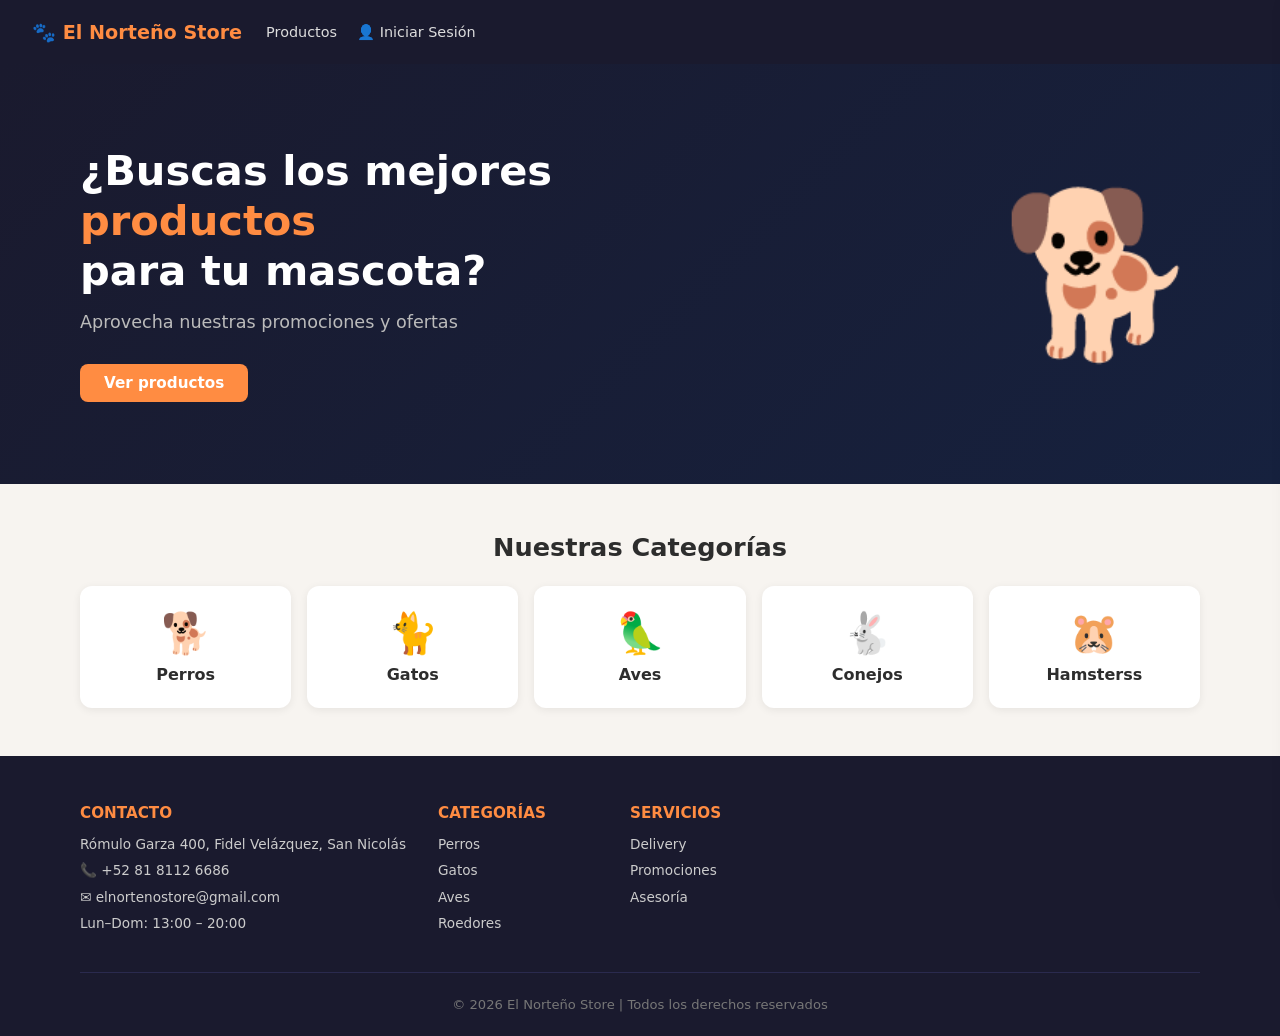
==== index.html @ cb621d35 "Inicio" ====
<!DOCTYPE html>
<html lang="es">
<head>
  <meta charset="UTF-8">
  <meta name="viewport" content="width=device-width, initial-scale=1.0">
  <title>El Norteño Store — Inicio</title>
  <link rel="stylesheet" href="css/estilos.css">
</head>
<body>

  <!-- ── Navbar ─────────────────────────────────────────── -->
  <header class="navbar">
    <a href="index.html" class="nav-logo">🐾 El Norteño Store</a>
    <nav>
      <a href="categorias.html">Productos</a>
      <a href="admin.html" data-solo-admin>Administrador</a>

      <!-- Sin sesión -->
      <a href="login.html"   data-solo-invitado>👤 Iniciar Sesión</a>

      <!-- Con sesión -->
      <span data-solo-sesion data-nombre-usuario class="nav-bienvenida"></span>
      <a href="#" data-solo-sesion id="btn-logout">Salir</a>
    </nav>

    <!-- Carrito (solo con sesión) -->
    <button class="btn-carrito-flotante" data-solo-sesion onclick="Carrito.toggle()">
      🛒 <span id="carrito-contador" class="carrito-badge">0</span>
    </button>
  </header>

  <!-- ── Hero ───────────────────────────────────────────── -->
  <section class="hero">
    <div class="hero-texto">
      <h1>¿Buscas los mejores<br><span>productos</span><br>para tu mascota?</h1>
      <p>Aprovecha nuestras promociones y ofertas</p>
      <a href="categorias.html" class="btn-primario">Ver productos</a>
    </div>
    <div class="hero-imagen">
      <div class="hero-emoji">🐕</div>
    </div>
  </section>

  <!-- ── Sección de categorías rápidas ─────────────────── -->
  <section class="categorias-rapidas">
    <h2>Nuestras Categorías</h2>
    <div class="cats-grid" id="cats-grid">
      <!-- Se llena con JS -->
    </div>
  </section>

  <!-- ── Footer ─────────────────────────────────────────── -->
  <footer class="footer">
    <div class="footer-col">
      <h3>Contacto</h3>
      <p>Rómulo Garza 400, Fidel Velázquez, San Nicolás</p>
      <p>📞 +52 81 8112 6686</p>
      <p>✉️ elnortenostore@gmail.com</p>
      <p>Lun–Dom: 13:00 – 20:00</p>
    </div>
    <div class="footer-col">
      <h3>Categorías</h3>
      <ul>
        <li><a href="catalogo.html?categoria=Perro">Perros</a></li>
        <li><a href="catalogo.html?categoria=Gato">Gatos</a></li>
        <li><a href="catalogo.html?categoria=Ave">Aves</a></li>
        <li><a href="catalogo.html?categoria=Hamsters">Roedores</a></li>
      </ul>
    </div>
    <div class="footer-col">
      <h3>Servicios</h3>
      <ul><li>Delivery</li><li>Promociones</li><li>Asesoría</li></ul>
    </div>
    <div class="footer-bottom">
      © 2026 El Norteño Store | Todos los derechos reservados
    </div>
  </footer>

  <!-- ── Modal carrito ──────────────────────────────────── -->
  <div id="carrito-overlay" onclick="Carrito.cerrar()"></div>
  <div id="carrito-modal">
    <div class="carrito-header">
      <h2>🛒 Tu Carrito</h2>
      <button onclick="Carrito.cerrar()">×</button>
    </div>
    <div id="carrito-contenido" class="carrito-contenido"></div>
    <div class="carrito-footer">
      <div class="carrito-desglose">
        <span>Subtotal:</span><span id="carrito-subtotal">$0.00 MXN</span>
      </div>
      <div class="carrito-desglose">
        <span>IVA (16%):</span><span id="carrito-iva">$0.00 MXN</span>
      </div>
      <div class="carrito-desglose carrito-total-row">
        <span>Total:</span><span id="carrito-total">$0.00 MXN</span>
      </div>
      <button id="carrito-btn-comprar" class="btn-primario btn-bloque" onclick="Carrito.finalizar()">
        Finalizar Compra
      </button>
    </div>
  </div>

  <script src="js/db.js"></script>
  <script src="js/auth.js"></script>
  <script src="js/carrito.js"></script>
  <script>
    DB.init();
    Auth.aplicarNavbar();
    Carrito.init();

    // Logout
    document.getElementById('btn-logout')?.addEventListener('click', e => {
      e.preventDefault();
      Auth.logout();
      window.location.reload();
    });

    // Emojis por categoría
    const EMOJIS = { Perro: '🐕', Gato: '🐈', Ave: '🦜', Conejo: '🐇', Hamsters: '🐹' };

    // Llenar grid de categorías
    const cats = DB.getCategorias();
    const grid  = document.getElementById('cats-grid');
    grid.innerHTML = cats.map(c => `
      <a href="catalogo.html?categoria=${encodeURIComponent(c.nombre)}" class="cat-card">
        <span class="cat-emoji">${EMOJIS[c.nombre] || '🐾'}</span>
        <span>${c.nombre}s</span>
      </a>
    `).join('');
  </script>
</body>
</html>
---- css/estilos.css ----
/* ============================================================
   estilos.css  —  Base compartida de El Norteño Store
   ============================================================ */

/* ── Reset y base ─────────────────────────────────────────── */
*, *::before, *::after { box-sizing: border-box; margin: 0; padding: 0; }

html { scroll-behavior: smooth; }

body {
  font-family: 'Segoe UI', system-ui, sans-serif;
  background: #f7f4f0;
  color: #2d2d2d;
  min-height: 100vh;
}

a { color: inherit; text-decoration: none; }
ul { list-style: none; }
img { max-width: 100%; display: block; }
button { cursor: pointer; border: none; background: none; font: inherit; }
input, select, textarea { font: inherit; }

/* ── Navbar ───────────────────────────────────────────────── */
.navbar {
  display: flex;
  align-items: center;
  gap: 24px;
  padding: 0 32px;
  height: 64px;
  background: #1a1a2e;
  color: #fff;
  position: sticky;
  top: 0;
  z-index: 100;
  flex-wrap: wrap;
}

.nav-logo {
  font-size: 1.2rem;
  font-weight: 700;
  color: #ff8c42;
  white-space: nowrap;
}

.navbar nav {
  display: flex;
  align-items: center;
  gap: 20px;
  flex: 1;
}

.navbar nav a {
  color: #ddd;
  font-size: 0.9rem;
  transition: color 0.2s;
}
.navbar nav a:hover,
.navbar nav a.activo { color: #ff8c42; }

.nav-bienvenida {
  color: #ff8c42;
  font-weight: 600;
  font-size: 0.9rem;
}

/* ── Botón carrito flotante (navbar) ──────────────────────── */
.btn-carrito-flotante {
  position: relative;
  background: #ff8c42;
  color: #fff;
  border-radius: 8px;
  padding: 8px 16px;
  font-size: 1rem;
  font-weight: 600;
  margin-left: auto;
  transition: background 0.2s;
}
.btn-carrito-flotante:hover { background: #e07030; }

.carrito-badge {
  background: #e74c3c;
  color: #fff;
  border-radius: 50%;
  font-size: 0.72rem;
  font-weight: 700;
  padding: 2px 6px;
  margin-left: 4px;
  vertical-align: top;
}

/* ── Botones ──────────────────────────────────────────────── */
.btn-primario {
  background: #ff8c42;
  color: #fff;
  padding: 10px 24px;
  border-radius: 8px;
  font-weight: 600;
  font-size: 0.95rem;
  transition: background 0.2s, transform 0.1s;
  display: inline-block;
}
.btn-primario:hover { background: #e07030; transform: translateY(-1px); }
.btn-primario:active { transform: translateY(0); }
.btn-primario:disabled { background: #ccc; cursor: not-allowed; transform: none; }

.btn-secundario {
  background: #6c757d;
  color: #fff;
  padding: 10px 24px;
  border-radius: 8px;
  font-weight: 600;
  font-size: 0.95rem;
  transition: background 0.2s;
  display: inline-block;
}
.btn-secundario:hover { background: #5a6268; }

.btn-bloque { width: 100%; display: block; text-align: center; }

/* ── Alertas ──────────────────────────────────────────────── */
.alerta {
  padding: 12px 16px;
  border-radius: 8px;
  margin-bottom: 16px;
  font-size: 0.9rem;
}
.alerta-error  { background: #fde8e8; color: #c0392b; border: 1px solid #f5c6c6; }
.alerta-exito  { background: #e8f5e9; color: #27ae60; border: 1px solid #c3e6cb; }

/* ── Card genérica ────────────────────────────────────────── */
.card {
  background: #fff;
  border-radius: 12px;
  box-shadow: 0 2px 12px rgba(0,0,0,.08);
  padding: 32px;
}

/* ── Formularios ──────────────────────────────────────────── */
.form-page {
  display: flex;
  justify-content: center;
  align-items: flex-start;
  padding: 48px 16px;
  min-height: calc(100vh - 64px);
}

.form-card { max-width: 480px; width: 100%; }
.form-card h1 { font-size: 1.6rem; margin-bottom: 4px; }
.form-sub { color: #666; margin-bottom: 24px; }
.form-footer { text-align: center; margin-top: 16px; color: #666; font-size: 0.9rem; }
.form-footer a { color: #ff8c42; font-weight: 600; }

.campo { margin-bottom: 16px; }
.campo label { display: block; font-weight: 600; font-size: 0.9rem; margin-bottom: 6px; }
.campo input, .campo select {
  width: 100%;
  padding: 10px 14px;
  border: 1.5px solid #ddd;
  border-radius: 8px;
  font-size: 0.95rem;
  transition: border-color 0.2s;
}
.campo input:focus, .campo select:focus {
  outline: none;
  border-color: #ff8c42;
}

.campo-check { display: flex; align-items: center; gap: 8px; margin-bottom: 20px; font-size: 0.9rem; }
.campo-check input { width: auto; }

.campos-2col { display: grid; grid-template-columns: 1fr 1fr; gap: 16px; }

/* ── Hero (index) ─────────────────────────────────────────── */
.hero {
  display: flex;
  align-items: center;
  justify-content: space-between;
  padding: 64px 80px;
  background: linear-gradient(135deg, #1a1a2e 0%, #16213e 100%);
  color: #fff;
  min-height: 420px;
}

.hero-texto h1 { font-size: 2.6rem; line-height: 1.2; }
.hero-texto h1 span { color: #ff8c42; }
.hero-texto p { color: #bbb; margin: 16px 0 32px; font-size: 1.1rem; }
.hero-imagen .hero-emoji { font-size: 160px; line-height: 1; }

/* ── Categorías (index) ───────────────────────────────────── */
.categorias-rapidas {
  padding: 48px 80px;
}
.categorias-rapidas h2 { font-size: 1.6rem; margin-bottom: 24px; text-align: center; }

.cats-grid {
  display: grid;
  grid-template-columns: repeat(auto-fit, minmax(120px, 1fr));
  gap: 16px;
}

.cat-card {
  background: #fff;
  border-radius: 12px;
  padding: 24px 16px;
  text-align: center;
  box-shadow: 0 2px 8px rgba(0,0,0,.07);
  transition: transform 0.2s, box-shadow 0.2s;
  display: flex;
  flex-direction: column;
  align-items: center;
  gap: 8px;
  font-weight: 600;
  color: #2d2d2d;
}
.cat-card:hover { transform: translateY(-4px); box-shadow: 0 6px 20px rgba(0,0,0,.12); }
.cat-emoji { font-size: 2.5rem; }

/* ── Categorías (categorias.html) ────────────────────────── */
.pagina-categorias { padding: 48px 80px; }
.pagina-categorias h1 { font-size: 1.8rem; margin-bottom: 32px; }

.cats-grande {
  display: grid;
  grid-template-columns: repeat(auto-fit, minmax(260px, 1fr));
  gap: 20px;
}

.cat-card-grande {
  background: #fff;
  border-radius: 12px;
  padding: 24px;
  display: flex;
  align-items: center;
  gap: 20px;
  box-shadow: 0 2px 10px rgba(0,0,0,.08);
  transition: transform 0.2s, box-shadow 0.2s;
  color: #2d2d2d;
}
.cat-card-grande:hover { transform: translateY(-3px); box-shadow: 0 6px 20px rgba(0,0,0,.12); }
.cat-emoji-grande { font-size: 3rem; flex-shrink: 0; }
.cat-info h3 { font-size: 1.1rem; margin-bottom: 4px; }
.cat-info p  { font-size: 0.85rem; color: #666; }

/* ── Barra del catálogo ───────────────────────────────────── */
.catalogo-barra {
  padding: 32px 80px 0;
  display: flex;
  flex-wrap: wrap;
  align-items: center;
  gap: 16px;
}
.catalogo-barra h2 { font-size: 1.5rem; margin-right: auto; }

.buscador-input {
  padding: 10px 16px;
  border: 1.5px solid #ddd;
  border-radius: 8px;
  font-size: 0.95rem;
  width: 260px;
  transition: border-color 0.2s;
}
.buscador-input:focus { outline: none; border-color: #ff8c42; }

.filtros-cats {
  display: flex;
  flex-wrap: wrap;
  gap: 8px;
  width: 100%;
}

.filtro-cat {
  padding: 6px 16px;
  border-radius: 20px;
  border: 1.5px solid #ddd;
  font-size: 0.85rem;
  background: #fff;
  transition: all 0.2s;
  color: #2d2d2d;
}
.filtro-cat:hover  { border-color: #ff8c42; color: #ff8c42; }
.filtro-cat.activo { background: #ff8c42; border-color: #ff8c42; color: #fff; }

/* ── Grid de productos ────────────────────────────────────── */
.productos-grid {
  display: grid;
  grid-template-columns: repeat(auto-fill, minmax(220px, 1fr));
  gap: 24px;
  padding: 24px 80px 48px;
}

.producto-card {
  background: #fff;
  border-radius: 12px;
  overflow: hidden;
  box-shadow: 0 2px 10px rgba(0,0,0,.08);
  display: flex;
  flex-direction: column;
  transition: transform 0.2s, box-shadow 0.2s;
}
.producto-card:hover { transform: translateY(-4px); box-shadow: 0 8px 24px rgba(0,0,0,.12); }

.producto-img {
  width: 100%;
  height: 180px;
  object-fit: cover;
  background: #f0ede8;
}

.producto-info { padding: 16px; flex: 1; display: flex; flex-direction: column; gap: 6px; }
.producto-cat  { font-size: 0.75rem; color: #ff8c42; font-weight: 600; text-transform: uppercase; }
.producto-nombre { font-size: 1rem; font-weight: 700; line-height: 1.3; }
.producto-desc   { font-size: 0.82rem; color: #777; flex: 1; }

.producto-footer { display: flex; justify-content: space-between; align-items: center; margin-top: 8px; }
.producto-precio { font-size: 1.05rem; font-weight: 700; color: #ff8c42; }
.producto-stock  { font-size: 0.78rem; color: #27ae60; }
.producto-stock.sin-stock { color: #e74c3c; }

.btn-agregar-carrito {
  width: 100%;
  padding: 10px;
  background: #ff8c42;
  color: #fff;
  border-radius: 8px;
  font-weight: 600;
  font-size: 0.9rem;
  margin-top: 10px;
  transition: background 0.2s;
}
.btn-agregar-carrito:hover { background: #e07030; }
.btn-agregar-carrito.deshabilitado { background: #ccc; cursor: not-allowed; }

.sin-resultados, .cargando { padding: 48px; text-align: center; color: #888; font-size: 1rem; }

/* ── Destacados ───────────────────────────────────────────── */
.destacados-section {
  padding: 48px 80px;
}
.destacados-section h1 { font-size: 1.8rem; margin-bottom: 8px; }
.destacados-sub { color: #666; margin-bottom: 32px; }

/* ── Sección info (productos.html) ───────────────────────── */
.info-section {
  display: flex;
  align-items: center;
  gap: 48px;
  padding: 48px 80px;
  background: #fff;
}
.info-imagen { flex-shrink: 0; text-align: center; }
.info-texto h2 { font-size: 1.5rem; margin-bottom: 16px; }
.info-texto p  { color: #555; line-height: 1.7; margin-bottom: 12px; }

/* ── Footer ───────────────────────────────────────────────── */
.footer {
  background: #1a1a2e;
  color: #ccc;
  display: flex;
  flex-wrap: wrap;
  gap: 32px;
  padding: 48px 80px 24px;
}
.footer-col { min-width: 160px; }
.footer-col h3 { color: #ff8c42; font-size: 0.95rem; margin-bottom: 12px; text-transform: uppercase; }
.footer-col p, .footer-col li { font-size: 0.85rem; margin-bottom: 6px; line-height: 1.5; }
.footer-col a:hover { color: #ff8c42; }

.footer-bottom {
  width: 100%;
  text-align: center;
  padding-top: 24px;
  border-top: 1px solid #2a2a4e;
  font-size: 0.82rem;
  color: #777;
}

/* ── Carrito (modal) ──────────────────────────────────────── */
#carrito-overlay {
  display: none;
  position: fixed; inset: 0;
  background: rgba(0,0,0,.45);
  z-index: 200;
}
#carrito-overlay.activo { display: block; }

#carrito-modal {
  position: fixed;
  top: 0; right: -420px;
  width: 400px;
  max-width: 100vw;
  height: 100vh;
  background: #fff;
  z-index: 300;
  display: flex;
  flex-direction: column;
  box-shadow: -4px 0 24px rgba(0,0,0,.15);
  transition: right 0.3s ease;
}
#carrito-modal.abierto { right: 0; }

.carrito-header {
  display: flex;
  align-items: center;
  justify-content: space-between;
  padding: 20px 24px;
  border-bottom: 1px solid #eee;
}
.carrito-header h2 { font-size: 1.2rem; }
.carrito-header button {
  font-size: 1.5rem;
  color: #666;
  line-height: 1;
  padding: 4px 8px;
  border-radius: 4px;
  transition: background 0.2s;
}
.carrito-header button:hover { background: #f0f0f0; }

.carrito-contenido {
  flex: 1;
  overflow-y: auto;
  padding: 16px;
}

.carrito-item {
  display: flex;
  align-items: center;
  gap: 12px;
  padding: 12px 0;
  border-bottom: 1px solid #f0f0f0;
}
.carrito-item-img {
  width: 60px;
  height: 60px;
  object-fit: cover;
  border-radius: 8px;
  background: #f0ede8;
  flex-shrink: 0;
}
.carrito-item-info { flex: 1; display: flex; flex-direction: column; gap: 4px; }
.carrito-item-nombre { font-weight: 600; font-size: 0.9rem; }
.carrito-item-precio { color: #ff8c42; font-size: 0.85rem; }
.carrito-item-cantidad { display: flex; align-items: center; gap: 6px; }
.carrito-item-cantidad button {
  width: 26px; height: 26px;
  border-radius: 6px;
  background: #f0f0f0;
  font-size: 1rem;
  font-weight: 700;
  color: #333;
  transition: background 0.15s;
}
.carrito-item-cantidad button:hover { background: #e0e0e0; }
.carrito-item-cantidad input {
  width: 44px;
  text-align: center;
  border: 1.5px solid #ddd;
  border-radius: 6px;
  padding: 3px;
  font-size: 0.9rem;
}
.carrito-item-cantidad span { font-size: 0.85rem; color: #555; margin-left: 4px; }
.carrito-item-eliminar { color: #e74c3c; font-size: 1.1rem; padding: 4px; border-radius: 4px; }
.carrito-item-eliminar:hover { background: #fde8e8; }

.carrito-footer {
  padding: 16px 24px;
  border-top: 1px solid #eee;
  display: flex;
  flex-direction: column;
  gap: 8px;
}
.carrito-desglose { display: flex; justify-content: space-between; font-size: 0.9rem; color: #555; }
.carrito-total-row { font-size: 1.05rem; font-weight: 700; color: #2d2d2d; padding-top: 8px; border-top: 1px solid #eee; }

/* ── Admin ────────────────────────────────────────────────── */
.admin-main { max-width: 1100px; margin: 0 auto; padding: 32px 24px; }
.admin-main h1 { font-size: 1.8rem; margin-bottom: 32px; }

.admin-section { background: #fff; border-radius: 12px; padding: 28px; margin-bottom: 32px; box-shadow: 0 2px 10px rgba(0,0,0,.07); }
.admin-section h2 { font-size: 1.2rem; margin-bottom: 20px; border-bottom: 2px solid #f0f0f0; padding-bottom: 12px; }

.admin-form { display: flex; flex-direction: column; gap: 0; }
.admin-form-acciones { display: flex; gap: 12px; margin-top: 8px; }

.tabla-wrapper { overflow-x: auto; }
.admin-tabla { width: 100%; border-collapse: collapse; font-size: 0.9rem; }
.admin-tabla th { background: #f8f6f3; padding: 12px 16px; text-align: left; font-weight: 600; font-size: 0.82rem; color: #666; text-transform: uppercase; border-bottom: 2px solid #eee; }
.admin-tabla td { padding: 12px 16px; border-bottom: 1px solid #f0f0f0; vertical-align: middle; }
.admin-tabla tr:hover td { background: #fafaf8; }

.btn-tabla {
  padding: 6px 14px;
  border-radius: 6px;
  font-size: 0.82rem;
  font-weight: 600;
  margin-right: 6px;
  transition: opacity 0.2s;
}
.btn-tabla.editar { background: #3498db; color: #fff; }
.btn-tabla.editar:hover { opacity: 0.85; }
.btn-tabla.borrar { background: #e74c3c; color: #fff; }
.btn-tabla.borrar:hover { opacity: 0.85; }

.compra-detalles { max-width: 240px; font-size: 0.82rem; color: #555; }

/* ── Responsive ───────────────────────────────────────────── */
@media (max-width: 768px) {
  .navbar { padding: 0 16px; height: auto; padding-top: 8px; padding-bottom: 8px; gap: 12px; }
  .hero { flex-direction: column; padding: 40px 24px; text-align: center; }
  .hero-texto h1 { font-size: 1.8rem; }
  .hero-imagen .hero-emoji { font-size: 80px; }
  .categorias-rapidas, .pagina-categorias, .catalogo-barra, .productos-grid, .destacados-section, .info-section, .footer { padding-left: 16px; padding-right: 16px; }
  .campos-2col { grid-template-columns: 1fr; }
  .info-section { flex-direction: column; }
  #carrito-modal { width: 100vw; }
}
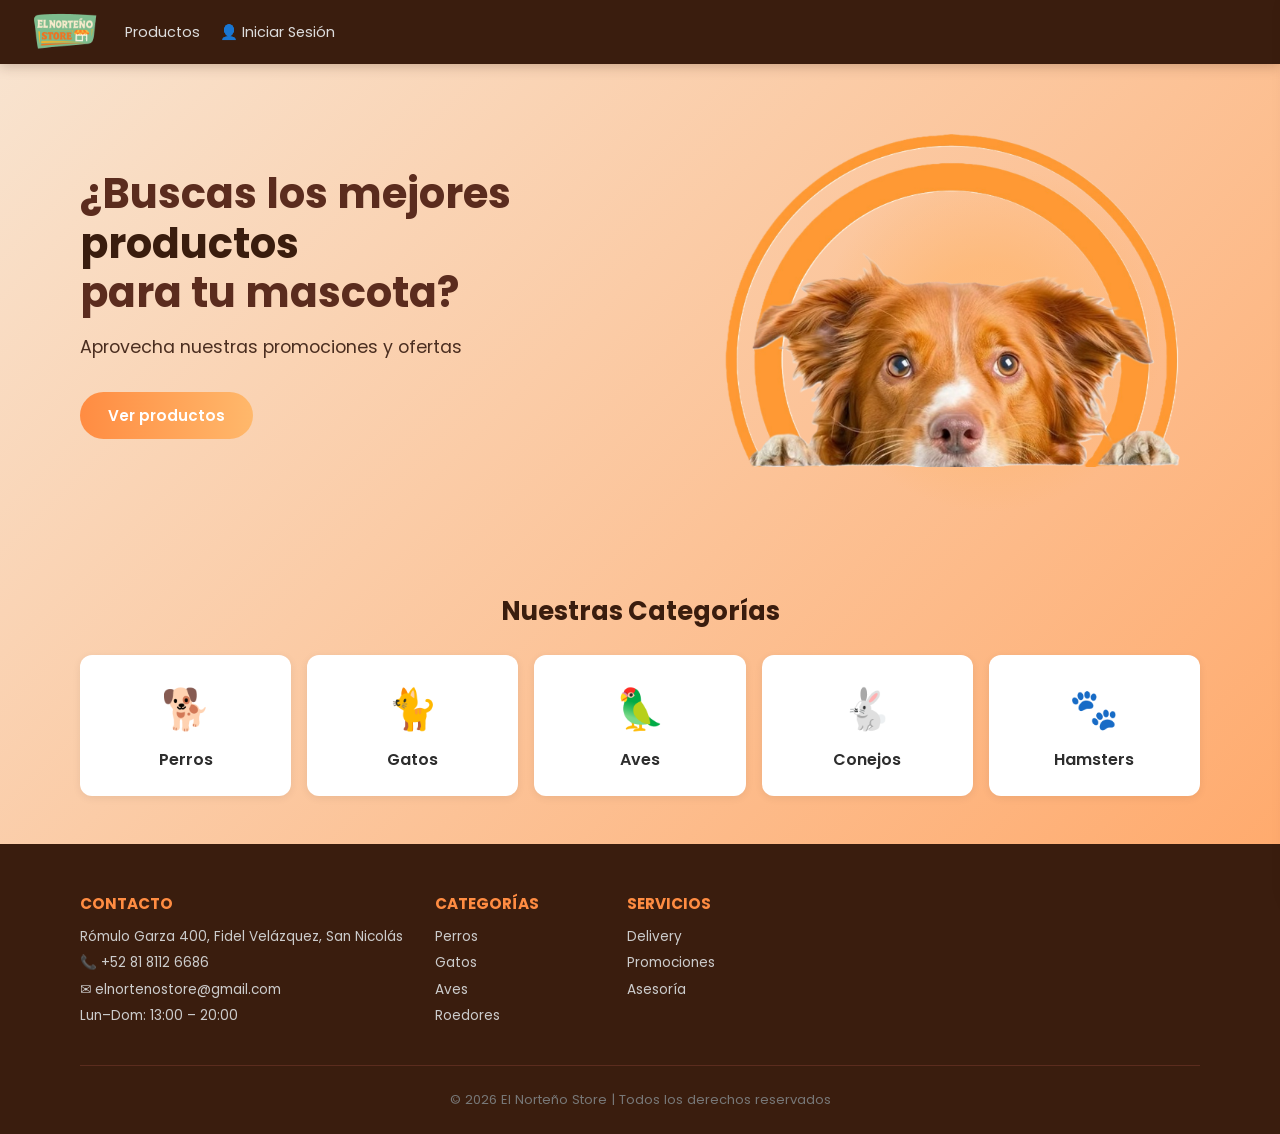
==== commit 4e011281: "Cambios estilo" ====
--- a/index.html
+++ b/index.html
@@ -10,7 +10,9 @@
 
   <!-- ── Navbar ─────────────────────────────────────────── -->
   <header class="navbar">
-    <a href="index.html" class="nav-logo">🐾 El Norteño Store</a>
+    <a href="index.html" class="nav-logo">
+      <img src="imagenes_pagina/El Norteño Store Vintage Sign.png" alt="El Norteño Store" class="nav-logo-img">
+    </a>
     <nav>
       <a href="categorias.html">Productos</a>
       <a href="admin.html" data-solo-admin>Administrador</a>
@@ -37,7 +39,7 @@
       <a href="categorias.html" class="btn-primario">Ver productos</a>
     </div>
     <div class="hero-imagen">
-      <div class="hero-emoji">🐕</div>
+      <img src="imagenes_pagina/Perro2.png" alt="Perro feliz">
     </div>
   </section>
 
--- a/css/estilos.css
+++ b/css/estilos.css
@@ -2,15 +2,18 @@
    estilos.css  —  Base compartida de El Norteño Store
    ============================================================ */
 
+@import url('https://fonts.googleapis.com/css2?family=Poppins:wght@400;600;700&display=swap');
+
 /* ── Reset y base ─────────────────────────────────────────── */
 *, *::before, *::after { box-sizing: border-box; margin: 0; padding: 0; }
 
 html { scroll-behavior: smooth; }
 
 body {
-  font-family: 'Segoe UI', system-ui, sans-serif;
-  background: #f7f4f0;
-  color: #2d2d2d;
+  font-family: 'Poppins', 'Segoe UI', system-ui, sans-serif;
+  background: linear-gradient(135deg, #f8e5d2 0%, #ffa96b 100%);
+  background-attachment: fixed;
+  color: #3a1d0e;
   min-height: 100vh;
 }
 
@@ -27,12 +30,13 @@
   gap: 24px;
   padding: 0 32px;
   height: 64px;
-  background: #1a1a2e;
+  background: #3a1d0e;
   color: #fff;
   position: sticky;
   top: 0;
   z-index: 100;
   flex-wrap: wrap;
+  box-shadow: 0 2px 12px rgba(58,29,14,.25);
 }
 
 .nav-logo {
@@ -40,7 +44,10 @@
   font-weight: 700;
   color: #ff8c42;
   white-space: nowrap;
-}
+  display: flex;
+  align-items: center;
+}
+.nav-logo-img { height: 46px; width: auto; }
 
 .navbar nav {
   display: flex;
@@ -66,16 +73,16 @@
 /* ── Botón carrito flotante (navbar) ──────────────────────── */
 .btn-carrito-flotante {
   position: relative;
-  background: #ff8c42;
-  color: #fff;
-  border-radius: 8px;
-  padding: 8px 16px;
+  background: linear-gradient(90deg, #ff8c42, #ffb86b);
+  color: #fff;
+  border-radius: 30px;
+  padding: 8px 18px;
   font-size: 1rem;
   font-weight: 600;
   margin-left: auto;
-  transition: background 0.2s;
-}
-.btn-carrito-flotante:hover { background: #e07030; }
+  transition: transform 0.2s, box-shadow 0.2s;
+}
+.btn-carrito-flotante:hover { transform: scale(1.05); box-shadow: 0 4px 12px rgba(255,140,66,.4); }
 
 .carrito-badge {
   background: #e74c3c;
@@ -90,24 +97,24 @@
 
 /* ── Botones ──────────────────────────────────────────────── */
 .btn-primario {
-  background: #ff8c42;
-  color: #fff;
-  padding: 10px 24px;
-  border-radius: 8px;
+  background: linear-gradient(90deg, #ff8c42, #ffb86b);
+  color: #fff;
+  padding: 12px 28px;
+  border-radius: 30px;
   font-weight: 600;
   font-size: 0.95rem;
-  transition: background 0.2s, transform 0.1s;
+  transition: transform 0.2s, box-shadow 0.2s;
   display: inline-block;
 }
-.btn-primario:hover { background: #e07030; transform: translateY(-1px); }
-.btn-primario:active { transform: translateY(0); }
-.btn-primario:disabled { background: #ccc; cursor: not-allowed; transform: none; }
+.btn-primario:hover { transform: scale(1.05); box-shadow: 0 4px 15px rgba(255,140,66,.35); }
+.btn-primario:active { transform: scale(1); }
+.btn-primario:disabled { background: #ccc; cursor: not-allowed; transform: none; box-shadow: none; }
 
 .btn-secundario {
   background: #6c757d;
   color: #fff;
-  padding: 10px 24px;
-  border-radius: 8px;
+  padding: 12px 28px;
+  border-radius: 30px;
   font-weight: 600;
   font-size: 0.95rem;
   transition: background 0.2s;
@@ -176,14 +183,39 @@
   align-items: center;
   justify-content: space-between;
   padding: 64px 80px;
-  background: linear-gradient(135deg, #1a1a2e 0%, #16213e 100%);
-  color: #fff;
-  min-height: 420px;
-}
-
-.hero-texto h1 { font-size: 2.6rem; line-height: 1.2; }
-.hero-texto h1 span { color: #ff8c42; }
-.hero-texto p { color: #bbb; margin: 16px 0 32px; font-size: 1.1rem; }
+  background: transparent;
+  min-height: 480px;
+}
+
+.hero-texto { width: 45%; }
+.hero-texto h1 { font-size: 2.6rem; line-height: 1.2; color: #5b2c1e; }
+.hero-texto h1 span { color: #3a1d0e; font-weight: 700; }
+.hero-texto p { color: #4b2e20; margin: 16px 0 32px; font-size: 1.1rem; }
+
+.hero-imagen {
+  width: 50%;
+  text-align: right;
+  position: relative;
+}
+.hero-imagen img {
+  width: 85%;
+  border-radius: 15px;
+  position: relative;
+  z-index: 2;
+  display: inline-block;
+}
+.hero-imagen::before {
+  content: '';
+  position: absolute;
+  width: 350px;
+  height: 350px;
+  background: radial-gradient(circle, rgba(255,179,102,.55) 30%, transparent 70%);
+  border-radius: 50%;
+  top: 50%; left: 50%;
+  transform: translate(-30%, -40%);
+  z-index: 1;
+  pointer-events: none;
+}
 .hero-imagen .hero-emoji { font-size: 160px; line-height: 1; }
 
 /* ── Categorías (index) ───────────────────────────────────── */
@@ -319,16 +351,16 @@
 .btn-agregar-carrito {
   width: 100%;
   padding: 10px;
-  background: #ff8c42;
-  color: #fff;
-  border-radius: 8px;
+  background: linear-gradient(90deg, #ff8c42, #ffb86b);
+  color: #fff;
+  border-radius: 30px;
   font-weight: 600;
   font-size: 0.9rem;
   margin-top: 10px;
-  transition: background 0.2s;
-}
-.btn-agregar-carrito:hover { background: #e07030; }
-.btn-agregar-carrito.deshabilitado { background: #ccc; cursor: not-allowed; }
+  transition: transform 0.2s, box-shadow 0.2s;
+}
+.btn-agregar-carrito:hover { transform: scale(1.03); box-shadow: 0 3px 10px rgba(255,140,66,.35); }
+.btn-agregar-carrito.deshabilitado { background: #ccc; cursor: not-allowed; transform: none; box-shadow: none; }
 
 .sin-resultados, .cargando { padding: 48px; text-align: center; color: #888; font-size: 1rem; }
 
@@ -353,7 +385,7 @@
 
 /* ── Footer ───────────────────────────────────────────────── */
 .footer {
-  background: #1a1a2e;
+  background: #3a1d0e;
   color: #ccc;
   display: flex;
   flex-wrap: wrap;
@@ -369,7 +401,7 @@
   width: 100%;
   text-align: center;
   padding-top: 24px;
-  border-top: 1px solid #2a2a4e;
+  border-top: 1px solid #5b2c1e;
   font-size: 0.82rem;
   color: #777;
 }
@@ -403,18 +435,20 @@
   align-items: center;
   justify-content: space-between;
   padding: 20px 24px;
-  border-bottom: 1px solid #eee;
-}
-.carrito-header h2 { font-size: 1.2rem; }
+  background: linear-gradient(90deg, #ff8c42, #ffb86b);
+  color: #fff;
+  flex-shrink: 0;
+}
+.carrito-header h2 { font-size: 1.2rem; color: #fff; }
 .carrito-header button {
   font-size: 1.5rem;
-  color: #666;
+  color: #fff;
   line-height: 1;
   padding: 4px 8px;
   border-radius: 4px;
   transition: background 0.2s;
 }
-.carrito-header button:hover { background: #f0f0f0; }
+.carrito-header button:hover { background: rgba(255,255,255,.2); }
 
 .carrito-contenido {
   flex: 1;
@@ -508,6 +542,9 @@
 @media (max-width: 768px) {
   .navbar { padding: 0 16px; height: auto; padding-top: 8px; padding-bottom: 8px; gap: 12px; }
   .hero { flex-direction: column; padding: 40px 24px; text-align: center; }
+  .hero-texto { width: 100%; }
+  .hero-imagen { width: 100%; text-align: center; }
+  .hero-imagen img { width: 70%; display: inline-block; }
   .hero-texto h1 { font-size: 1.8rem; }
   .hero-imagen .hero-emoji { font-size: 80px; }
   .categorias-rapidas, .pagina-categorias, .catalogo-barra, .productos-grid, .destacados-section, .info-section, .footer { padding-left: 16px; padding-right: 16px; }
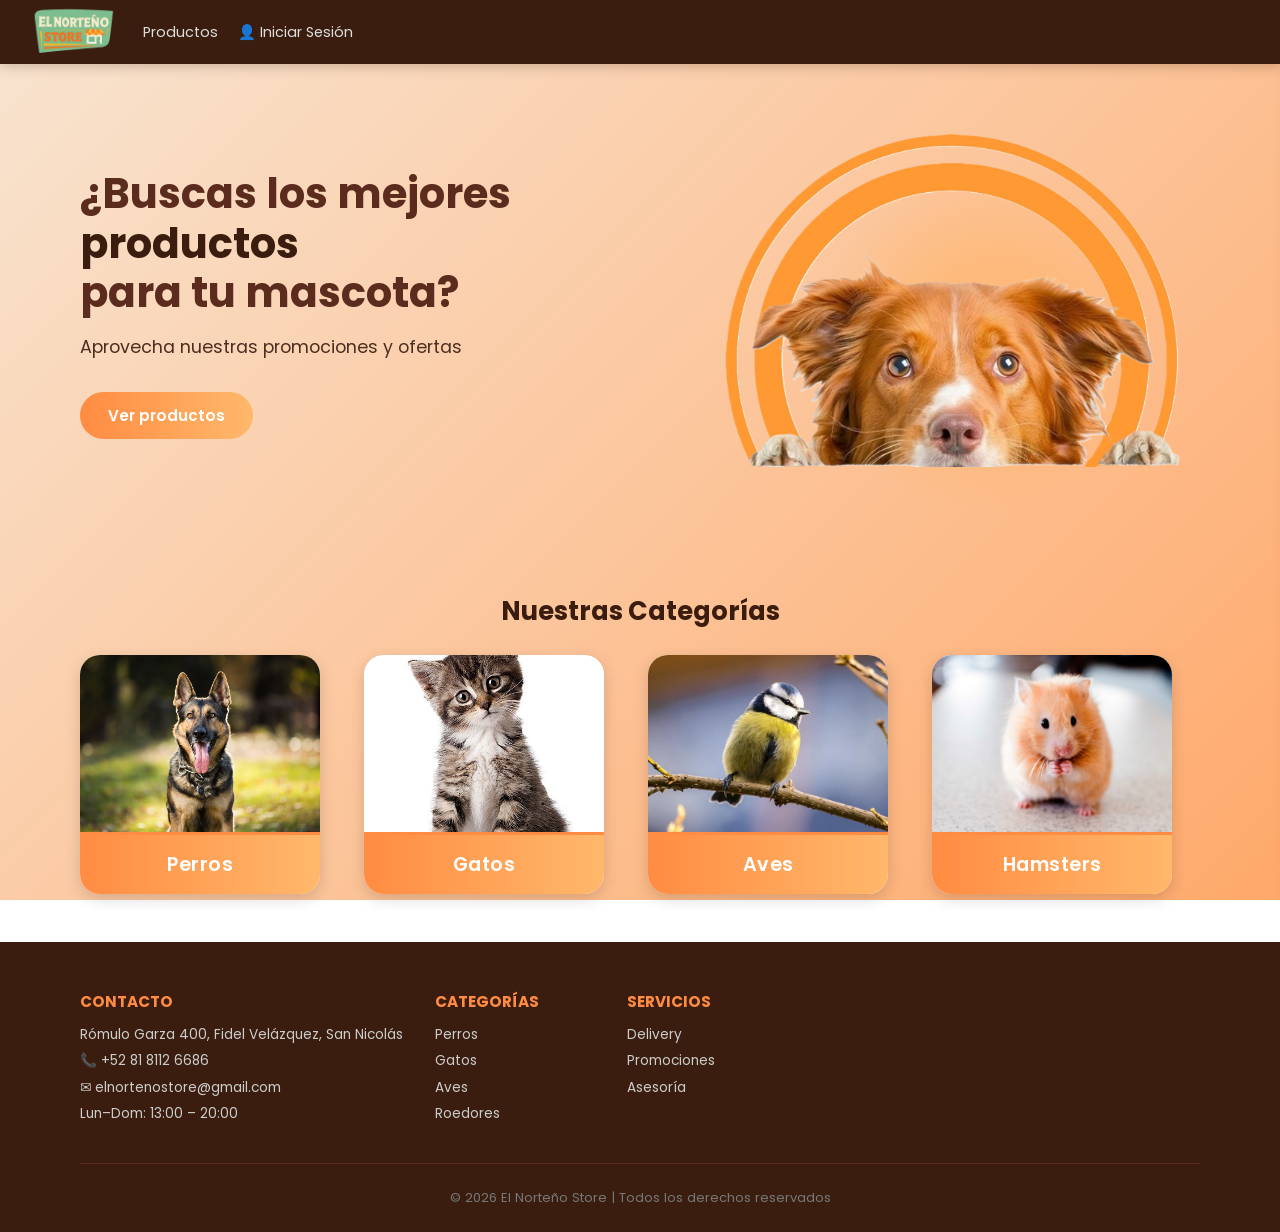
==== commit e0148b8a: "Detalles" ====
--- a/index.html
+++ b/index.html
@@ -66,7 +66,7 @@
         <li><a href="catalogo.html?categoria=Perro">Perros</a></li>
         <li><a href="catalogo.html?categoria=Gato">Gatos</a></li>
         <li><a href="catalogo.html?categoria=Ave">Aves</a></li>
-        <li><a href="catalogo.html?categoria=Hamsters">Roedores</a></li>
+        <li><a href="catalogo.html?categoria=Hamster">Roedores</a></li>
       </ul>
     </div>
     <div class="footer-col">
@@ -117,16 +117,12 @@
       window.location.reload();
     });
 
-    // Emojis por categoría
-    const EMOJIS = { Perro: '🐕', Gato: '🐈', Ave: '🦜', Conejo: '🐇', Hamsters: '🐹' };
-
-    // Llenar grid de categorías
     const cats = DB.getCategorias();
     const grid  = document.getElementById('cats-grid');
     grid.innerHTML = cats.map(c => `
-      <a href="catalogo.html?categoria=${encodeURIComponent(c.nombre)}" class="cat-card">
-        <span class="cat-emoji">${EMOJIS[c.nombre] || '🐾'}</span>
-        <span>${c.nombre}s</span>
+      <a href="catalogo.html?categoria=${encodeURIComponent(c.nombre)}" class="cat-card-grande">
+        <img src="${c.imagen || ''}" alt="${c.nombre}">
+        <h3>${c.nombre}s</h3>
       </a>
     `).join('');
   </script>
--- a/css/estilos.css
+++ b/css/estilos.css
@@ -47,7 +47,7 @@
   display: flex;
   align-items: center;
 }
-.nav-logo-img { height: 46px; width: auto; }
+.nav-logo-img { height: 58px; width: auto; }
 
 .navbar nav {
   display: flex;
@@ -122,7 +122,7 @@
 }
 .btn-secundario:hover { background: #5a6268; }
 
-.btn-bloque { width: 100%; display: block; text-align: center; }
+.btn-bloque { width: 100%; display: block; text-align: center; border-radius: 6px !important; }
 
 /* ── Alertas ──────────────────────────────────────────────── */
 .alerta {
@@ -137,39 +137,50 @@
 /* ── Card genérica ────────────────────────────────────────── */
 .card {
   background: #fff;
-  border-radius: 12px;
-  box-shadow: 0 2px 12px rgba(0,0,0,.08);
-  padding: 32px;
+  border-radius: 16px;
+  box-shadow: 0 10px 25px rgba(0,0,0,.15);
+  padding: 28px 32px;
 }
 
 /* ── Formularios ──────────────────────────────────────────── */
+@keyframes fadeIn {
+  from { opacity: 0; transform: translateY(-12px); }
+  to   { opacity: 1; transform: translateY(0); }
+}
+
 .form-page {
   display: flex;
   justify-content: center;
-  align-items: flex-start;
-  padding: 48px 16px;
+  align-items: center;
+  padding: 40px 16px;
   min-height: calc(100vh - 64px);
 }
 
-.form-card { max-width: 480px; width: 100%; }
-.form-card h1 { font-size: 1.6rem; margin-bottom: 4px; }
+.form-card {
+  max-width: 380px;
+  width: 100%;
+  animation: fadeIn 0.6s ease;
+}
+.form-card h1 { font-size: 1.8rem; margin-bottom: 4px; color: #333; font-weight: 700; }
 .form-sub { color: #666; margin-bottom: 24px; }
 .form-footer { text-align: center; margin-top: 16px; color: #666; font-size: 0.9rem; }
-.form-footer a { color: #ff8c42; font-weight: 600; }
-
-.campo { margin-bottom: 16px; }
-.campo label { display: block; font-weight: 600; font-size: 0.9rem; margin-bottom: 6px; }
+.form-footer a { color: #ce4109; font-weight: 600; }
+
+.campo { margin-bottom: 14px; }
+.campo label { display: block; font-weight: 600; font-size: 0.9rem; margin-bottom: 5px; color: #444; }
 .campo input, .campo select {
   width: 100%;
-  padding: 10px 14px;
-  border: 1.5px solid #ddd;
-  border-radius: 8px;
-  font-size: 0.95rem;
-  transition: border-color 0.2s;
+  padding: 10px 12px;
+  border: 1.8px solid #ddd;
+  border-radius: 6px;
+  font-size: 0.9rem;
+  background: #fdfdfd;
+  transition: border-color 0.3s, box-shadow 0.3s;
 }
 .campo input:focus, .campo select:focus {
   outline: none;
   border-color: #ff8c42;
+  box-shadow: 0 0 6px rgba(255,140,66,.4);
 }
 
 .campo-check { display: flex; align-items: center; gap: 8px; margin-bottom: 20px; font-size: 0.9rem; }
@@ -249,29 +260,45 @@
 
 /* ── Categorías (categorias.html) ────────────────────────── */
 .pagina-categorias { padding: 48px 80px; }
-.pagina-categorias h1 { font-size: 1.8rem; margin-bottom: 32px; }
+.pagina-categorias h1 { font-size: 2.5rem; margin-bottom: 50px; text-align: center; color: #5b2c1e; }
 
 .cats-grande {
-  display: grid;
-  grid-template-columns: repeat(auto-fit, minmax(260px, 1fr));
-  gap: 20px;
+  display: flex;
+  flex-wrap: wrap;
+  justify-content: center;
+  gap: 40px;
+  max-width: 1100px;
+  margin: 0 auto;
 }
 
 .cat-card-grande {
   background: #fff;
-  border-radius: 12px;
-  padding: 24px;
-  display: flex;
-  align-items: center;
-  gap: 20px;
-  box-shadow: 0 2px 10px rgba(0,0,0,.08);
-  transition: transform 0.2s, box-shadow 0.2s;
+  border-radius: 20px;
+  box-shadow: 0 5px 15px rgba(0,0,0,.15);
+  width: 240px;
+  overflow: hidden;
+  text-align: center;
+  transition: transform 0.3s ease, box-shadow 0.3s ease;
   color: #2d2d2d;
-}
-.cat-card-grande:hover { transform: translateY(-3px); box-shadow: 0 6px 20px rgba(0,0,0,.12); }
-.cat-emoji-grande { font-size: 3rem; flex-shrink: 0; }
-.cat-info h3 { font-size: 1.1rem; margin-bottom: 4px; }
-.cat-info p  { font-size: 0.85rem; color: #666; }
+  display: block;
+}
+.cat-card-grande:hover { transform: scale(1.07); box-shadow: 0 8px 25px rgba(0,0,0,.2); }
+.cat-card-grande img {
+  width: 100%;
+  height: 180px;
+  object-fit: cover;
+  border-bottom: 3px solid #ff8c42;
+  display: block;
+}
+.cat-card-grande h3 {
+  background: linear-gradient(90deg, #ff8c42, #ffb86b);
+  color: #fff;
+  margin: 0;
+  padding: 15px;
+  font-size: 1.2rem;
+  font-weight: 600;
+  letter-spacing: 0.5px;
+}
 
 /* ── Barra del catálogo ───────────────────────────────────── */
 .catalogo-barra {
@@ -321,21 +348,22 @@
 }
 
 .producto-card {
-  background: #fff;
-  border-radius: 12px;
+  background: #f5f6f7;
+  border-radius: 15px;
   overflow: hidden;
-  box-shadow: 0 2px 10px rgba(0,0,0,.08);
+  box-shadow: 0 6px 20px rgba(0,0,0,.1);
   display: flex;
   flex-direction: column;
-  transition: transform 0.2s, box-shadow 0.2s;
-}
-.producto-card:hover { transform: translateY(-4px); box-shadow: 0 8px 24px rgba(0,0,0,.12); }
+  transition: transform 0.25s ease, box-shadow 0.25s ease;
+}
+.producto-card:hover { transform: scale(1.05); box-shadow: 0 10px 25px rgba(0,0,0,.15); }
 
 .producto-img {
   width: 100%;
-  height: 180px;
-  object-fit: cover;
-  background: #f0ede8;
+  height: 150px;
+  object-fit: contain;
+  background: #fff;
+  padding: 8px;
 }
 
 .producto-info { padding: 16px; flex: 1; display: flex; flex-direction: column; gap: 6px; }
@@ -351,37 +379,60 @@
 .btn-agregar-carrito {
   width: 100%;
   padding: 10px;
-  background: linear-gradient(90deg, #ff8c42, #ffb86b);
-  color: #fff;
-  border-radius: 30px;
+  background: #2e4a67;
+  color: #fff;
+  border-radius: 8px;
   font-weight: 600;
   font-size: 0.9rem;
   margin-top: 10px;
-  transition: transform 0.2s, box-shadow 0.2s;
-}
-.btn-agregar-carrito:hover { transform: scale(1.03); box-shadow: 0 3px 10px rgba(255,140,66,.35); }
-.btn-agregar-carrito.deshabilitado { background: #ccc; cursor: not-allowed; transform: none; box-shadow: none; }
+  transition: background 0.2s, transform 0.2s;
+}
+.btn-agregar-carrito:hover { background: #1e364f; transform: translateY(-2px); }
+.btn-agregar-carrito.deshabilitado { background: #ccc; cursor: not-allowed; transform: none; }
 
 .sin-resultados, .cargando { padding: 48px; text-align: center; color: #888; font-size: 1rem; }
 
 /* ── Destacados ───────────────────────────────────────────── */
 .destacados-section {
-  padding: 48px 80px;
-}
-.destacados-section h1 { font-size: 1.8rem; margin-bottom: 8px; }
-.destacados-sub { color: #666; margin-bottom: 32px; }
-
-/* ── Sección info (productos.html) ───────────────────────── */
+  padding: 70px 20px;
+  background: #ffe0c7;
+  text-align: center;
+}
+.destacados-section h1 { font-size: 2.2rem; font-weight: 700; margin-bottom: 50px; color: #2b2b2b; }
+.destacados-sub { color: #555; margin-bottom: 32px; }
+
+.destacados-section .productos-grid {
+  display: flex;
+  justify-content: center;
+  gap: 35px;
+  flex-wrap: wrap;
+  padding: 0 80px;
+}
+.destacados-section .producto-card { width: 280px; flex-shrink: 0; }
+.destacados-section .producto-img  { height: 220px; object-fit: contain; }
+
+/* ── Sección info / cuidado (productos.html) ─────────────── */
 .info-section {
   display: flex;
-  align-items: center;
-  gap: 48px;
-  padding: 48px 80px;
-  background: #fff;
-}
-.info-imagen { flex-shrink: 0; text-align: center; }
-.info-texto h2 { font-size: 1.5rem; margin-bottom: 16px; }
-.info-texto p  { color: #555; line-height: 1.7; margin-bottom: 12px; }
+  flex-wrap: wrap;
+  align-items: center;
+  justify-content: center;
+  gap: 40px;
+  padding: 60px 20px;
+  background: #8fd4a0;
+}
+.info-imagen { flex-shrink: 0; }
+.info-imagen img { width: 340px; border-radius: 20px; }
+.cuidado-texto {
+  background: #f98d28;
+  color: #fff;
+  border-radius: 20px;
+  padding: 30px 35px;
+  max-width: 500px;
+  line-height: 1.6;
+}
+.cuidado-texto h2 { font-size: 1.6rem; font-weight: 700; margin-bottom: 15px; }
+.cuidado-texto p  { margin-bottom: 10px; }
 
 /* ── Footer ───────────────────────────────────────────────── */
 .footer {
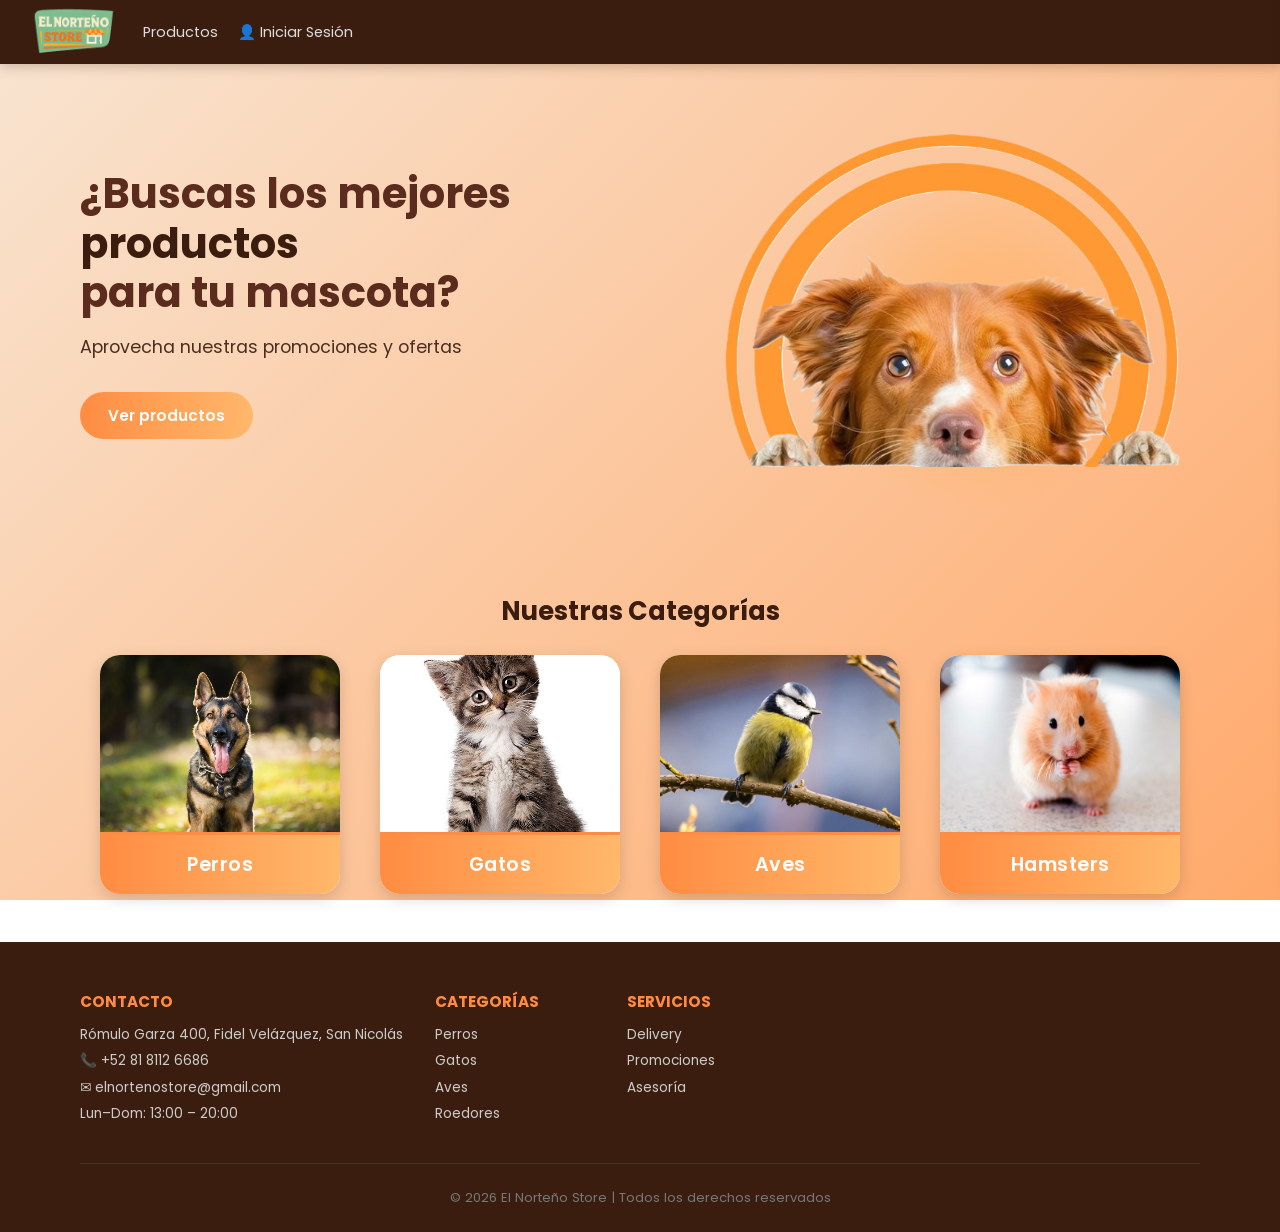
==== commit 678c5f50: "etc" ====
--- a/index.html
+++ b/index.html
@@ -46,7 +46,7 @@
   <!-- ── Sección de categorías rápidas ─────────────────── -->
   <section class="categorias-rapidas">
     <h2>Nuestras Categorías</h2>
-    <div class="cats-grid" id="cats-grid">
+    <div class="cats-grande" id="cats-grid">
       <!-- Se llena con JS -->
     </div>
   </section>
